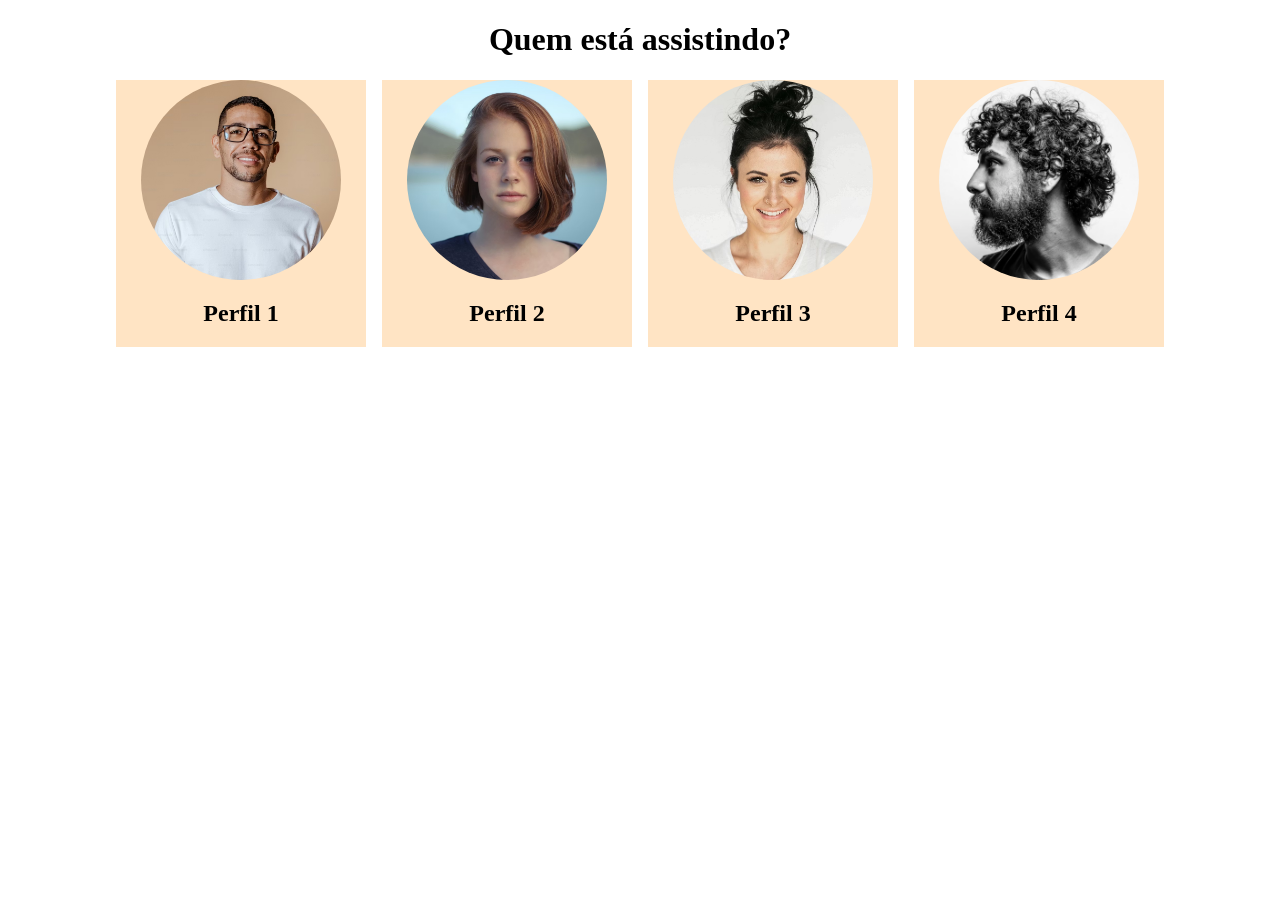
==== pagina-estilo-netflix/index.html @ 7bd2d787 "Dia concluído!" ====
<!doctype html>
<html lang="pt-br">
  <head>
    <meta charset="UTF-8" />
    <meta name="viewport" content="width=device-width, initial-scale=1.0" />
    <link rel="stylesheet" href="/pagina-estilo-netflix/style.css" />
    <title>Document</title>
  </head>
  <body>
    <main>
      <h1>Quem está assistindo?</h1>
      <section class="sessao1">
        <div class="perfil">
          <img
            src="../pagina-estilo-netflix/assets/perfil1.avif"
            alt="Perfil para usuário 1"
          />
          <h2>Perfil 1</h2>
        </div>
        <div class="perfil">
          <img
            src="../pagina-estilo-netflix/assets/perfil2.avif"
            alt="Perfil para usuário 2"
          />
          <h2>Perfil 2</h2>
        </div>
        <div class="perfil">
          <img
            src="../pagina-estilo-netflix/assets/perfil3.avif"
            alt="Perfil para usuário 3"
          />
          <h2>Perfil 3</h2>
        </div>
        <div class="perfil">
          <img
            src="../pagina-estilo-netflix/assets/perfil4.avif"
            alt="Perfil para usuário 4"
          />
          <h2>Perfil 4</h2>
        </div>
      </section>
    </main>
  </body>
</html>
---- pagina-estilo-netflix/style.css ----
h1 {
  text-align: center;
}
.sessao1 {
  display: flex;
  justify-content: center;
  gap: 1rem;
  flex-wrap: wrap;
}
.perfil {
  flex-grow: 1; /* Se sobrar espaço, posso crescer junto com os outros */
  flex-shrink: 1; /* Se faltar espaço, posso encolher para caber */
  flex-basis: 200px; /* tamanho base inicial */

  max-width: 250px;

  display: flex;
  flex-direction: column;
  align-items: center;
  background-color: bisque;
}

img {
  width: 200px;
  height: 200px;
  border-radius: 50%;
  object-fit: cover;
}
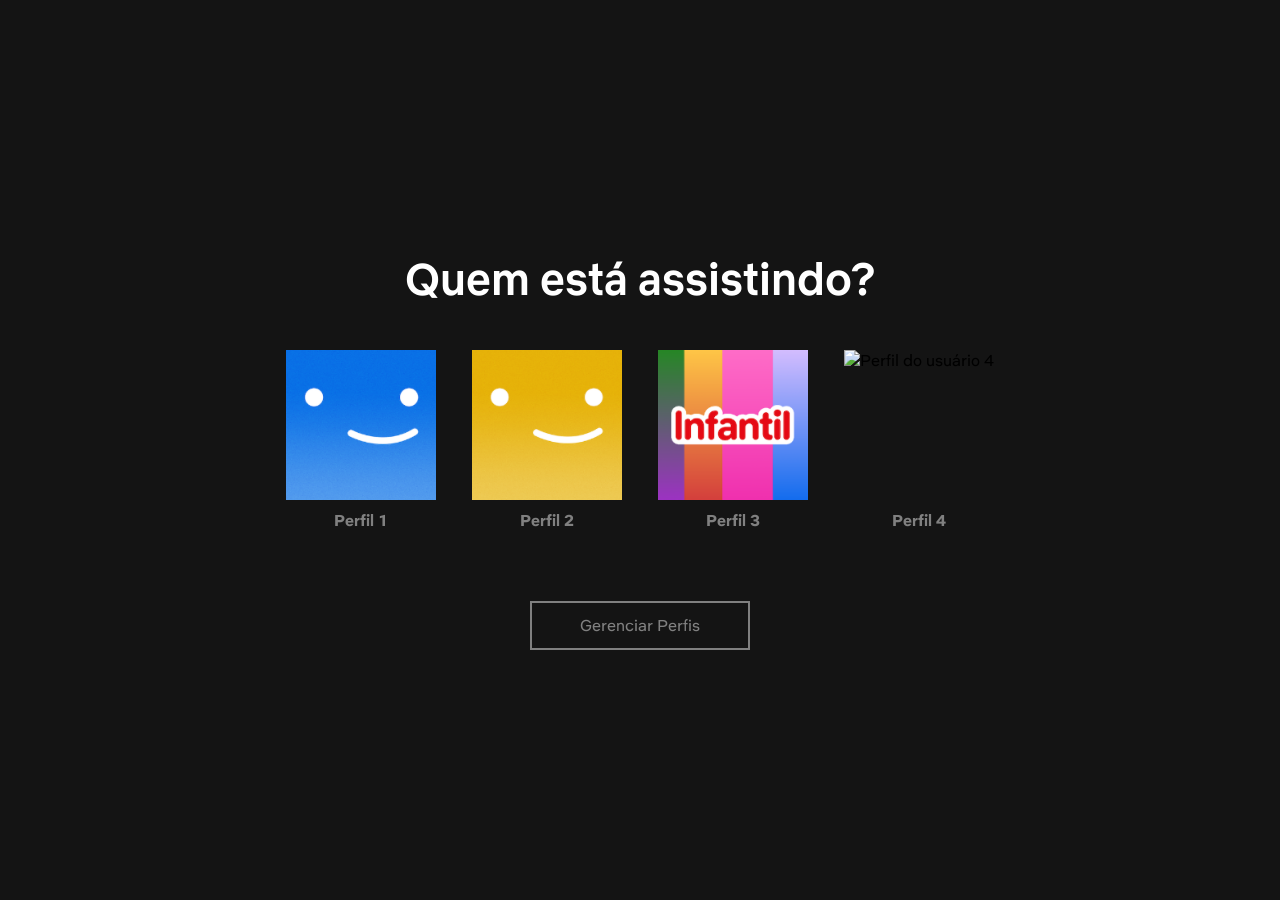
==== commit 6ca6d541: "Dia dois concluído!" ====
--- a/pagina-estilo-netflix/index.html
+++ b/pagina-estilo-netflix/index.html
@@ -1,44 +1,55 @@
 <!doctype html>
-<html lang="pt-br">
+<html lang="pt-BR">
   <head>
     <meta charset="UTF-8" />
     <meta name="viewport" content="width=device-width, initial-scale=1.0" />
-    <link rel="stylesheet" href="/pagina-estilo-netflix/style.css" />
-    <title>Document</title>
+    <link rel="stylesheet" href="./style.css" />
+    <title>Perfis</title>
   </head>
+
   <body>
-    <main>
-      <h1>Quem está assistindo?</h1>
-      <section class="sessao1">
-        <div class="perfil">
-          <img
-            src="../pagina-estilo-netflix/assets/perfil1.avif"
-            alt="Perfil para usuário 1"
-          />
-          <h2>Perfil 1</h2>
-        </div>
-        <div class="perfil">
-          <img
-            src="../pagina-estilo-netflix/assets/perfil2.avif"
-            alt="Perfil para usuário 2"
-          />
-          <h2>Perfil 2</h2>
-        </div>
-        <div class="perfil">
-          <img
-            src="../pagina-estilo-netflix/assets/perfil3.avif"
-            alt="Perfil para usuário 3"
-          />
-          <h2>Perfil 3</h2>
-        </div>
-        <div class="perfil">
-          <img
-            src="../pagina-estilo-netflix/assets/perfil4.avif"
-            alt="Perfil para usuário 4"
-          />
-          <h2>Perfil 4</h2>
-        </div>
+    <main class="selecao-perfis">
+      <header>
+        <h1>Quem está assistindo?</h1>
+      </header>
+
+      <section aria-label="Seleção de perfis">
+        <ul class="lista-perfis">
+          <li>
+            <article class="perfil">
+              <img src="./assets/perfil01.png" alt="Perfil do usuário 1" />
+              <h2>Perfil 1</h2>
+            </article>
+          </li>
+
+          <li>
+            <article class="perfil">
+              <img src="./assets/perfil02.png" alt="Perfil do usuário 2" />
+              <h2>Perfil 2</h2>
+            </article>
+          </li>
+
+          <li>
+            <article class="perfil">
+              <img
+                src="./assets/perfil-infantil.png"
+                alt="Perfil do usuário 3"
+              />
+              <h2>Perfil 3</h2>
+            </article>
+          </li>
+
+          <li>
+            <article class="perfil">
+              <img src="./assets/perfil4.avif" alt="Perfil do usuário 4" />
+              <h2>Perfil 4</h2>
+            </article>
+          </li>
+        </ul>
       </section>
+      <div class="gerenciar-perfis">
+        <p>Gerenciar Perfis</p>
+      </div>
     </main>
   </body>
 </html>
--- a/pagina-estilo-netflix/style.css
+++ b/pagina-estilo-netflix/style.css
@@ -1,28 +1,146 @@
+/* =========================
+   RESET & GLOBAL
+========================= */
+* {
+  margin: 0;
+  padding: 0;
+  font-family:
+    "Netflix Sans", "Helvetica Neue", "Segoe UI", Roboto, Ubuntu, sans-serif;
+}
+
+/* =========================
+   FONTS
+========================= */
+@font-face {
+  font-family: "Netflix Sans";
+  src: url("./fonts/NetflixSans-Rg.ttf") format("truetype");
+  font-weight: 400;
+}
+
+@font-face {
+  font-family: "Netflix Sans";
+  src: url("./fonts/NetflixSans-Md.ttf") format("truetype");
+  font-weight: 500;
+}
+
+@font-face {
+  font-family: "Netflix Sans";
+  src: url("./fonts/NetflixSans-Bd.ttf") format("truetype");
+  font-weight: 700;
+}
+
+/* =========================
+   LAYOUT PRINCIPAL
+========================= */
+.selecao-perfis {
+  height: 100vh;
+  display: flex;
+  flex-direction: column;
+  justify-content: center;
+  align-items: center;
+  background-color: #141414;
+}
+
+/* =========================
+   TIPOGRAFIA
+========================= */
 h1 {
   text-align: center;
+  color: #fff;
+  font-size: 3.5vw;
+  font-weight: 500;
 }
-.sessao1 {
+
+h2 {
+  margin-top: 0.5rem;
+  font-size: 1rem;
+  color: grey;
+  transition: 0.3s;
+}
+
+p {
+  color: grey;
+  transition: 0.3s;
+}
+
+/* =========================
+   LISTA DE PERFIS
+========================= */
+.lista-perfis {
   display: flex;
   justify-content: center;
+  flex-wrap: wrap;
   gap: 1rem;
-  flex-wrap: wrap;
+
+  list-style: none;
+  margin: 40px;
+  padding: 0;
 }
+
+.lista-perfis li {
+  display: flex;
+}
+
+/* =========================
+   PERFIL
+========================= */
 .perfil {
-  flex-grow: 1; /* Se sobrar espaço, posso crescer junto com os outros */
-  flex-shrink: 1; /* Se faltar espaço, posso encolher para caber */
-  flex-basis: 200px; /* tamanho base inicial */
-
-  max-width: 250px;
-
   display: flex;
   flex-direction: column;
   align-items: center;
-  background-color: bisque;
+
+  flex-grow: 1;
+  flex-shrink: 1;
+  flex-basis: 200px;
+  max-width: 250px;
+
+  margin: 0 0.5em;
+  border-radius: 8px;
 }
 
+/* HOVER PERFIL */
+.perfil:hover > img {
+  border-color: #fff;
+  cursor: pointer;
+}
+
+.perfil:hover > h2 {
+  color: #fff;
+  cursor: pointer;
+}
+
+/* =========================
+   IMAGEM
+========================= */
 img {
-  width: 200px;
-  height: 200px;
-  border-radius: 50%;
+  width: 150px;
+  height: 150px;
   object-fit: cover;
+
+  border: 2px solid transparent;
+  transition: 0.3s;
 }
+
+/* =========================
+   GERENCIAR PERFIS
+========================= */
+.gerenciar-perfis {
+  width: 12rem;
+  margin-top: 30px;
+  padding: 12px;
+
+  display: flex;
+  justify-content: center;
+
+  border: 2px solid grey;
+  transition: 0.3s;
+}
+
+.gerenciar-perfis:hover {
+  border-color: #fff;
+  cursor: pointer;
+}
+
+.gerenciar-perfis:hover > p {
+  color: #fff;
+}
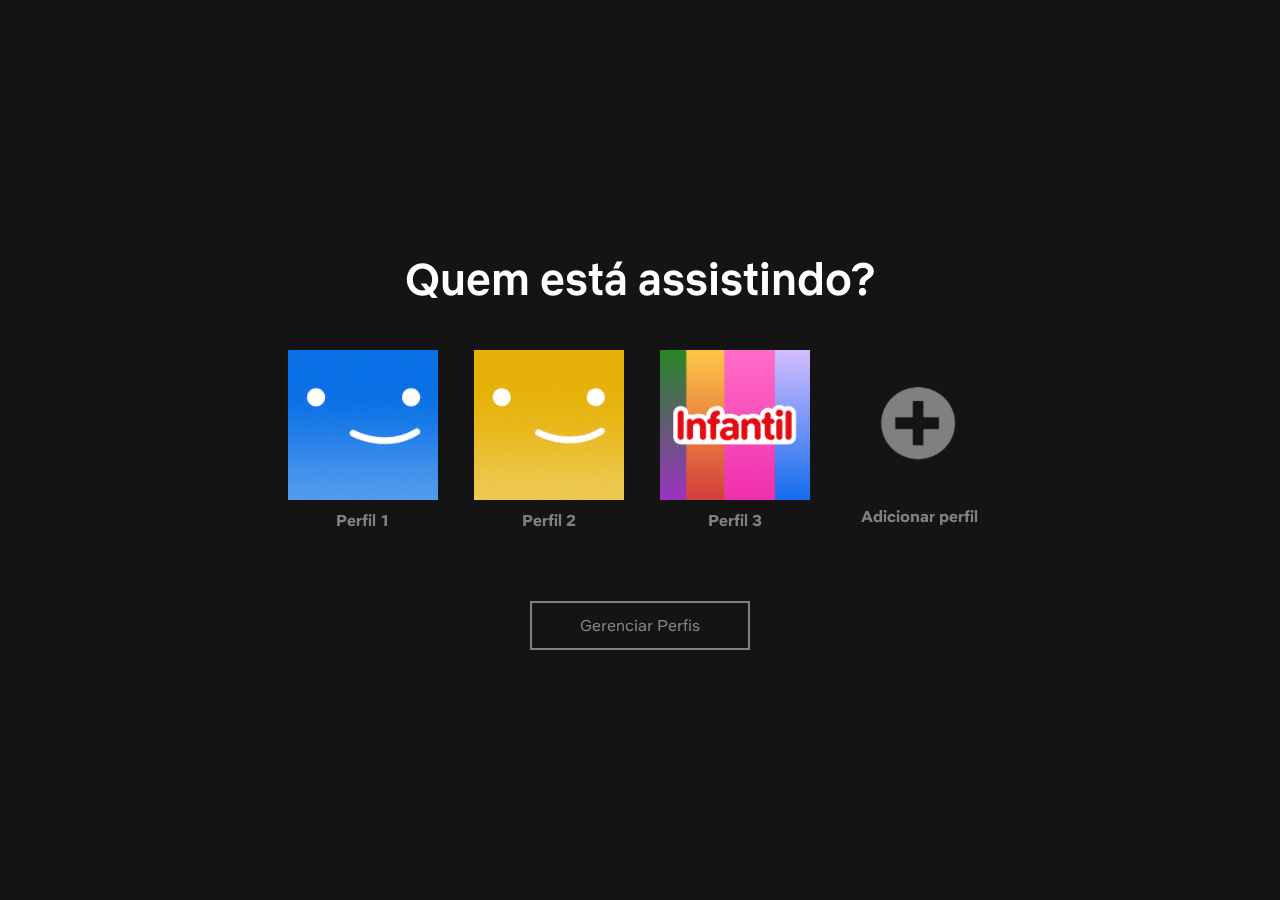
==== commit 32f9b4e0: "Dia três concluído!" ====
--- a/pagina-estilo-netflix/index.html
+++ b/pagina-estilo-netflix/index.html
@@ -40,9 +40,15 @@
           </li>
 
           <li>
-            <article class="perfil">
-              <img src="./assets/perfil4.avif" alt="Perfil do usuário 4" />
-              <h2>Perfil 4</h2>
+            <article class="geren-p">
+              <div class="img-hover">
+                <img
+                  src="./assets/add-perfil.png"
+                  alt="Adicionar novo perfil"
+                />
+              </div>
+
+              <h2>Adicionar perfil</h2>
             </article>
           </li>
         </ul>
--- a/pagina-estilo-netflix/style.css
+++ b/pagina-estilo-netflix/style.css
@@ -144,3 +144,125 @@
 .gerenciar-perfis:hover > p {
   color: #fff;
 }
+
+.geren-p {
+  display: flex;
+  flex-direction: column;
+  align-items: center;
+
+  flex-grow: 1;
+  flex-shrink: 1;
+  flex-basis: 200px;
+  max-width: 250px;
+
+  margin: 0 0.5em;
+  border-radius: 8px;
+}
+
+/* container */
+.geren-p {
+  cursor: pointer;
+}
+
+/* animações */
+.img-hover {
+  transition: 0.3s;
+}
+
+/* mantém o mesmo tamanho dos outros perfis */
+.img-hover {
+  width: 150px;
+  height: 150px;
+
+  display: flex;
+  justify-content: center;
+  align-items: center;
+
+  transition: 0.3s;
+}
+
+/* 🔥 diminui só a imagem interna */
+.img-hover img {
+  width: 120px;
+  height: 120px;
+  object-fit: contain;
+}
+
+.geren-p h2 {
+  transition: 0.3s;
+}
+
+/* HOVER GLOBAL 
+
+.geren-p:hover .img-hover -> Porque ele busca em qualquer nível
+.geren-p:hover > .img-hover -> Busca filho direto
+*/
+
+.geren-p:hover .img-hover {
+  /* Quando o mouse estiver sobre .geren-p, selecione .img-hover que está dentro dele */
+  background-color: #fff;
+}
+
+/* muda o texto junto */
+.geren-p:hover h2 {
+  color: #fff;
+}
+
+/* =========================
+   RESPONSIVIDADE
+========================= */
+
+/* TABLET */
+@media (max-width: 768px) {
+  h1 {
+    font-size: 5vw;
+  }
+
+  .lista-perfis {
+    max-width: 500px;
+    margin: 20px auto;
+    justify-content: center;
+  }
+
+  .perfil {
+    flex: 1 1 calc(50% - 1rem); /* 2 por linha */
+    max-width: 200px;
+  }
+
+  img {
+    width: 120px;
+    height: 120px;
+  }
+}
+
+/* CELULAR */
+@media (max-width: 480px) {
+  h1 {
+    font-size: 6vw;
+  }
+
+  .lista-perfis {
+    max-width: 300px;
+    gap: 0.8rem;
+  }
+
+  .perfil {
+    flex: 1 1 calc(50% - 0.8rem); /* continua 2 por linha */
+    max-width: 140px;
+  }
+
+  img {
+    width: 100px;
+    height: 100px;
+  }
+
+  h2 {
+    font-size: 0.9rem;
+    text-align: center;
+  }
+
+  .gerenciar-perfis {
+    width: 10rem;
+    padding: 10px;
+  }
+}
